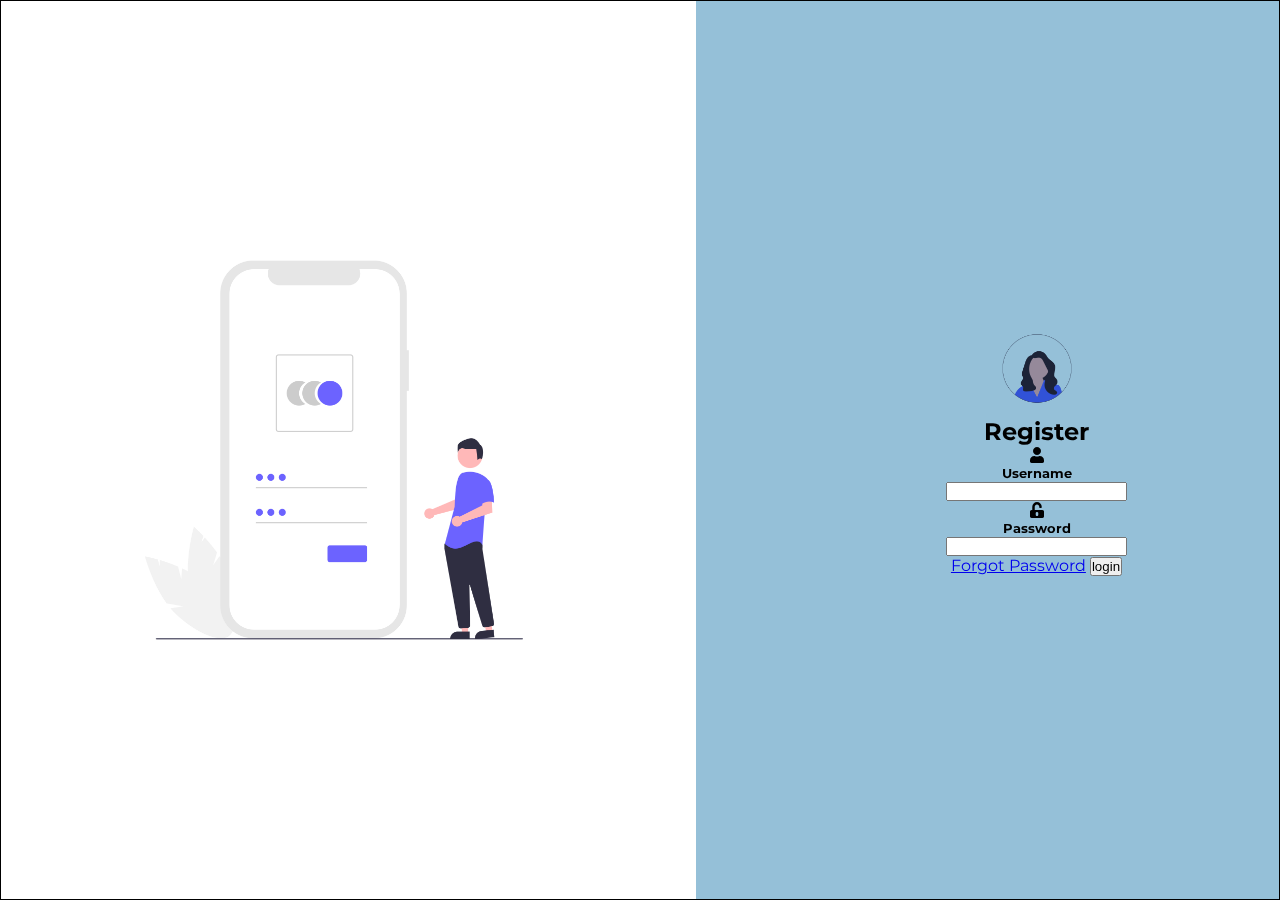
==== login-general.html @ 7885dc96 "comienzo nuevo register-general" ====
<!DOCTYPE html>
<html lang="en">

<head>
    <meta charset="UTF-8">
    <meta http-equiv="X-UA-Compatible" content="IE=edge">
    <link rel="stylesheet" href="https://use.fontawesome.com/releases/v5.12.1/css/all.css" crossorigin="anonymous">
    <link rel="stylesheet" href="/pagina_hospital_prueba/Skin-Dermai/assets/css/login-general.css">
    <link href="https://fonts.googleapis.com/css2?family=Montserrat:ital,wght@0,100..900;1,100..900&display=swap" rel="stylesheet">
    <title>Login general</title>
</head>

<body>
    <!-- <img src="/pagina_hospital_prueba/Skin-Dermai/assets/images/curve-shape-1.png" class="wave"> -->
    <div class="container">
        <div class="img">
            <img src="/pagina_hospital_prueba/Skin-Dermai/assets/images/register-general.png" alt="">
        </div>
        <div class="login-container">
            <form action="login-general.html">
                <img class="avatar" src="/pagina_hospital_prueba/Skin-Dermai/assets/images/profile-avatar.png" alt="">
                <h2>Register</h2>
                <div class="input-div">
                    <div class="i">
                        <i class="fa fa-user" aria-hidden="true"></i>
                    </div>
                    <div>
                        <h5>Username</h5>
                        <input type="text" class="input">
                    </div>
                </div>
                <div class="input-div">
                    <div class="i">
                        <i class="fa fa-unlock-alt" aria-hidden="true"></i>
                    </div>
                    <div>
                        <h5>Password</h5>
                        <input type="password" class="input">
                    </div>
                </div>
                <a href="#">Forgot Password</a>
                <input type="submit" class="btn" value="login">
            </form>
        </div>
    </div>
    <script type="text/javascript" src="/pagina_hospital_prueba/Skin-Dermai/assets/js/login-general.js">

    </script>
</body>

</html>
---- pagina_hospital_prueba/Skin-Dermai/assets/css/login-general.css ----
* {
    padding: 0;
    margin: 0;
    box-sizing: border-box;
}

body {
    font-family: "Montserrat", sans-serif;
}

.wave { 
    position: fixed;
    height:100%;
    left:0 ;
    bottom: 0;
    z-index: -1;
}
.container {
    width: 100%;
    height:100vh;
    display: grid;
    grid-template-columns: repeat(2, 1fr);
    gap: 7rem;
    /* padding: 0 2rem; */
    border: solid 1px black;
}
.img {
    display: flex;
    justify-content:flex-end ;
    align-items: center;
}

.img img {
    width: 500px;
}
.login-container { 
    width: 100%;
    background-color: #95C0D8;
    display:flex;
    align-items:center;
    text-align:center;
}
.login-container form {
    margin-left:250px ;
}

.avatar { 
width: 100px;
mix-blend-mode: multiply;
}
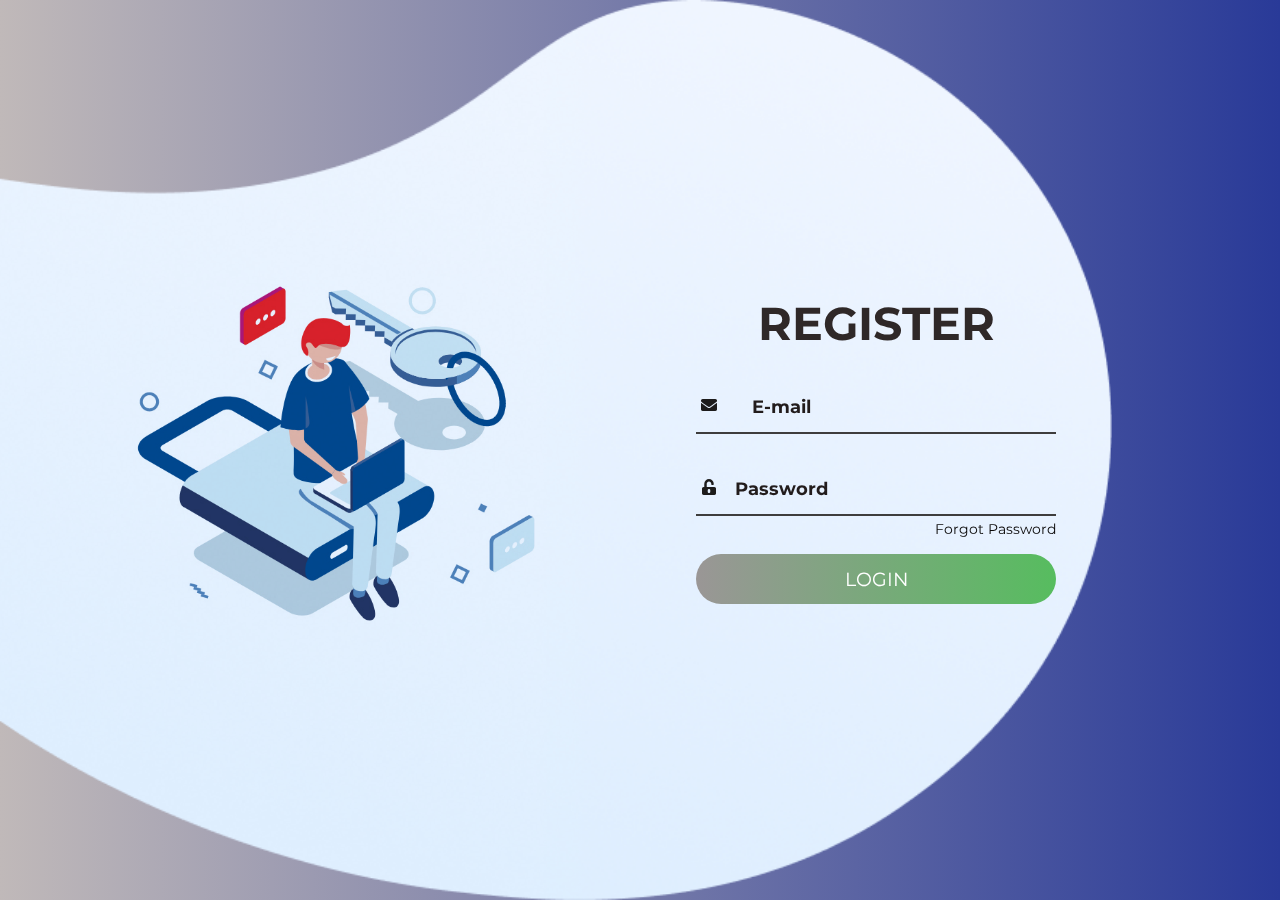
==== commit c8ca2f84: "login-general" ====
--- a/login-general.html
+++ b/login-general.html
@@ -11,25 +11,25 @@
 </head>
 
 <body>
-    <!-- <img src="/pagina_hospital_prueba/Skin-Dermai/assets/images/curve-shape-1.png" class="wave"> -->
+    <img src="/pagina_hospital_prueba/Skin-Dermai/assets/images/curve-shape-1.png" class="wave">
     <div class="container">
         <div class="img">
-            <img src="/pagina_hospital_prueba/Skin-Dermai/assets/images/register-general.png" alt="">
+            <img src="/pagina_hospital_prueba/Skin-Dermai/assets/images/login--.jpg" alt="">
         </div>
         <div class="login-container">
             <form action="login-general.html">
-                <img class="avatar" src="/pagina_hospital_prueba/Skin-Dermai/assets/images/profile-avatar.png" alt="">
+                <!-- <img class="avatar" src="/pagina_hospital_prueba/Skin-Dermai/assets/images/profile-avatar.png" alt=""> -->
                 <h2>Register</h2>
-                <div class="input-div">
+                <div class="input-div one ">
                     <div class="i">
-                        <i class="fa fa-user" aria-hidden="true"></i>
+                        <i class="fa fa-envelope" aria-hidden="true"></i>
                     </div>
                     <div>
-                        <h5>Username</h5>
+                        <h5>E-mail</h5>
                         <input type="text" class="input">
                     </div>
                 </div>
-                <div class="input-div">
+                <div class="input-div two">
                     <div class="i">
                         <i class="fa fa-unlock-alt" aria-hidden="true"></i>
                     </div>
--- a/pagina_hospital_prueba/Skin-Dermai/assets/css/login-general.css
+++ b/pagina_hospital_prueba/Skin-Dermai/assets/css/login-general.css
@@ -6,6 +6,8 @@
 
 body {
     font-family: "Montserrat", sans-serif;
+    background-image: linear-gradient(to right, #c0b9b9, #293a98 );
+
 }
 
 .wave { 
@@ -16,13 +18,12 @@
     z-index: -1;
 }
 .container {
-    width: 100%;
+    width: 100vw;
     height:100vh;
     display: grid;
     grid-template-columns: repeat(2, 1fr);
     gap: 7rem;
     /* padding: 0 2rem; */
-    border: solid 1px black;
 }
 .img {
     display: flex;
@@ -32,19 +33,173 @@
 
 .img img {
     width: 500px;
+    border-radius: 20px;
+    mix-blend-mode: multiply;
+    
 }
 .login-container { 
-    width: 100%;
-    background-color: #95C0D8;
     display:flex;
     align-items:center;
     text-align:center;
-}
-.login-container form {
-    margin-left:250px ;
-}
-
-.avatar { 
+ 
+}
+/* .login-container form {
+    margin-left:150px ;
+} */
+form {
+    width: 360px;
+}
+
+/* .avatar { 
 width: 100px;
 mix-blend-mode: multiply;
-}+} */
+form h2 {
+    font-size: 2.9rem;
+    text-transform: uppercase;
+    margin: 15px 0;
+    color: rgb(47, 40, 40);
+}
+.input-div {
+    position: relative;
+    display: grid;
+    grid-template-columns: 7% 93%;
+    margin: 25px 0;
+    padding: 5px 0;
+    border-bottom: 2px solid #3e3d3d;
+}
+.input-div:after, .input-div:before {
+    content: '';
+    position: absolute;
+    bottom: -2px;
+    width: 0%;
+    height: 2px;
+    background-color: #9ec23b;
+    transition: .3s;
+}
+.input-div:after {
+    right: 50%;
+}
+.input-div:before {
+    left: 50%;
+}
+.input-div.focus .i i {
+color: #9ec23b;
+}
+.input-div.focus div h5 {
+    top: -5px;
+    font-size: 15px;
+}
+.input-div.focus::after, .input-div.focus:before {
+    width: 50%;
+} 
+.input-div .one {
+    margin-top: 0 ;
+}
+.input-div.two {
+    margin-bottom: 4px;
+}
+.i {
+    display: flex;
+    justify-content: center;
+    align-items: center;
+}
+.i i {
+    color:#1c1b1b;
+    transition: .3s;
+}
+.input-div > div {
+    position: relative;
+    height: 45px;
+}
+.input-div > div h5 {
+    position: absolute;
+    left: 60px;
+    top: 30%;
+    transform: translate(-50%);
+    color: rgb(34, 28, 28);
+    font-size: 18px;
+    /* display: none; */
+    text-align: center;
+    transition: .3s;
+}
+.input{
+    position: absolute;
+    width: 100%;
+    height: 100%;
+    top: 0;
+    left: 0;
+    border: none;
+    outline: none;
+    background: none;
+    padding: 0.5rem 0.7rem;
+    font-size: 1.2rem;
+    font-family:"Montserrat", sans-serif;
+    color: #555;
+}
+a {
+    display: block;
+    text-align: right;
+    text-decoration: none;
+    color:rgb(9, 7, 7);
+    font-size: 0.9rem;
+    transition: 0.3s;
+}
+a:hover {
+    color: #ffffff;
+}
+.btn{
+    display:block;
+    width: 100%;
+    height: 50px;
+    border-radius:25px;
+    margin: 1rem 0;
+    font-size: 1.2rem;
+    outline: none;
+    border: none;
+    background-image: linear-gradient(to right, #9a9696, #13e328 );
+    cursor: pointer;
+    color:#fff ;
+    text-transform:uppercase ;
+    font-family: "Montserrat", sans-serif;
+    background-size: 200%;
+    transition: .5s;
+}
+.btn:hover {
+    background-position: right;
+}
+
+@media screen and (max-width:1050px){
+    .container{
+        gap:5rem;
+    }
+}
+
+@media screen and (max-width: 1000px){
+    form{
+        width: 290px;
+    }
+    form h2 {
+        font-size: 2.4rem;
+        margin: 8px 0;
+    }
+    .img img{
+        width:400px;
+    }
+}
+
+@media screen and (max-width: 900px){
+    .img{
+        display: none;
+    }
+    .container{
+        grid-template-columns: 1fr;
+    }
+    .wave{
+        display: none;
+    }
+    .login-container{
+        justify-content: center;
+    }
+}
+    
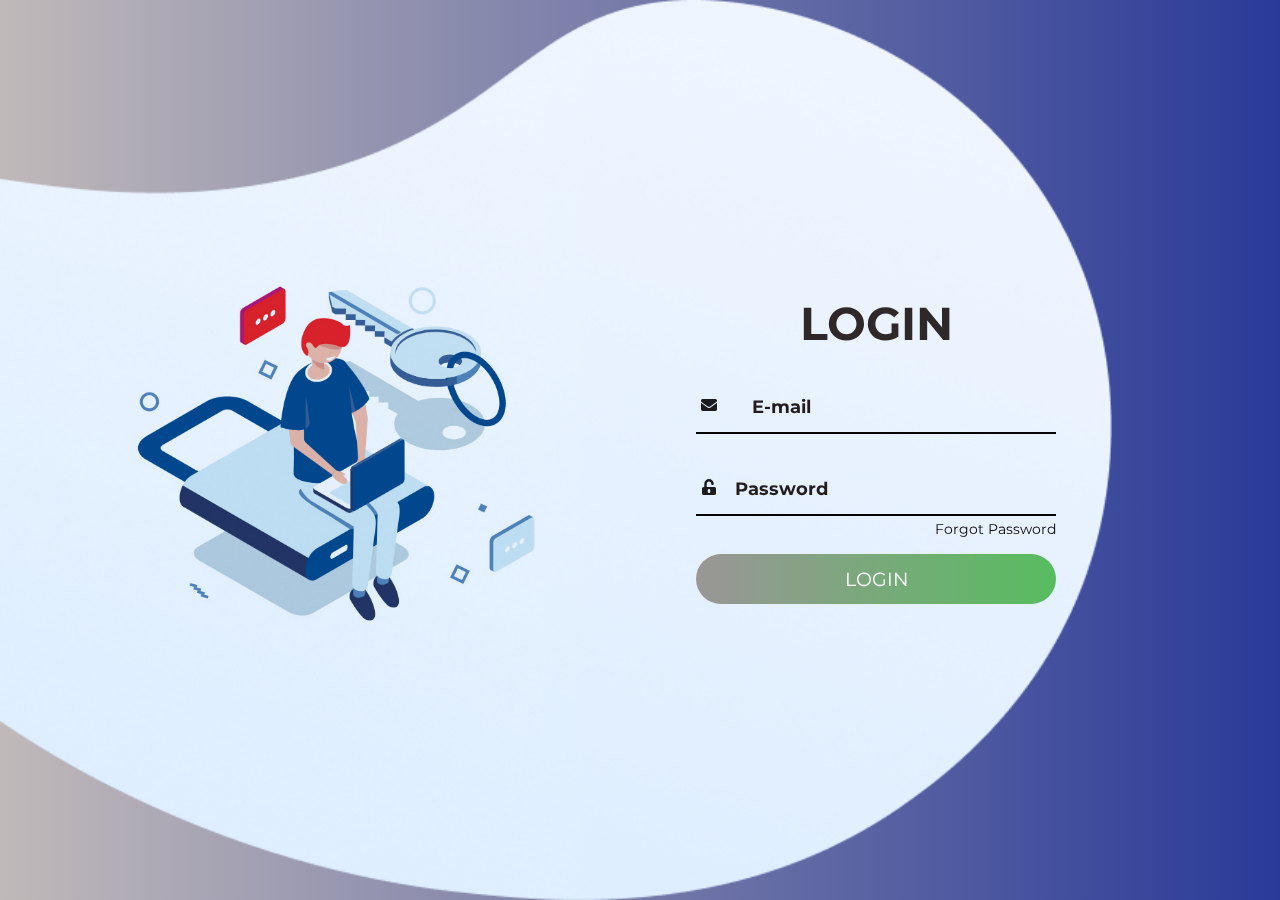
==== commit bd66a20c: "nuevo register doctor" ====
--- a/login-general.html
+++ b/login-general.html
@@ -19,7 +19,7 @@
         <div class="login-container">
             <form action="login-general.html">
                 <!-- <img class="avatar" src="/pagina_hospital_prueba/Skin-Dermai/assets/images/profile-avatar.png" alt=""> -->
-                <h2>Register</h2>
+                <h2>Login</h2>
                 <div class="input-div one ">
                     <div class="i">
                         <i class="fa fa-envelope" aria-hidden="true"></i>
--- a/pagina_hospital_prueba/Skin-Dermai/assets/css/login-general.css
+++ b/pagina_hospital_prueba/Skin-Dermai/assets/css/login-general.css
@@ -66,7 +66,7 @@
     grid-template-columns: 7% 93%;
     margin: 25px 0;
     padding: 5px 0;
-    border-bottom: 2px solid #3e3d3d;
+    border-bottom: 2px solid #050505;
 }
 .input-div:after, .input-div:before {
     content: '';
@@ -135,7 +135,7 @@
     padding: 0.5rem 0.7rem;
     font-size: 1.2rem;
     font-family:"Montserrat", sans-serif;
-    color: #555;
+    color: rgb(1, 0, 0);
 }
 a {
     display: block;
